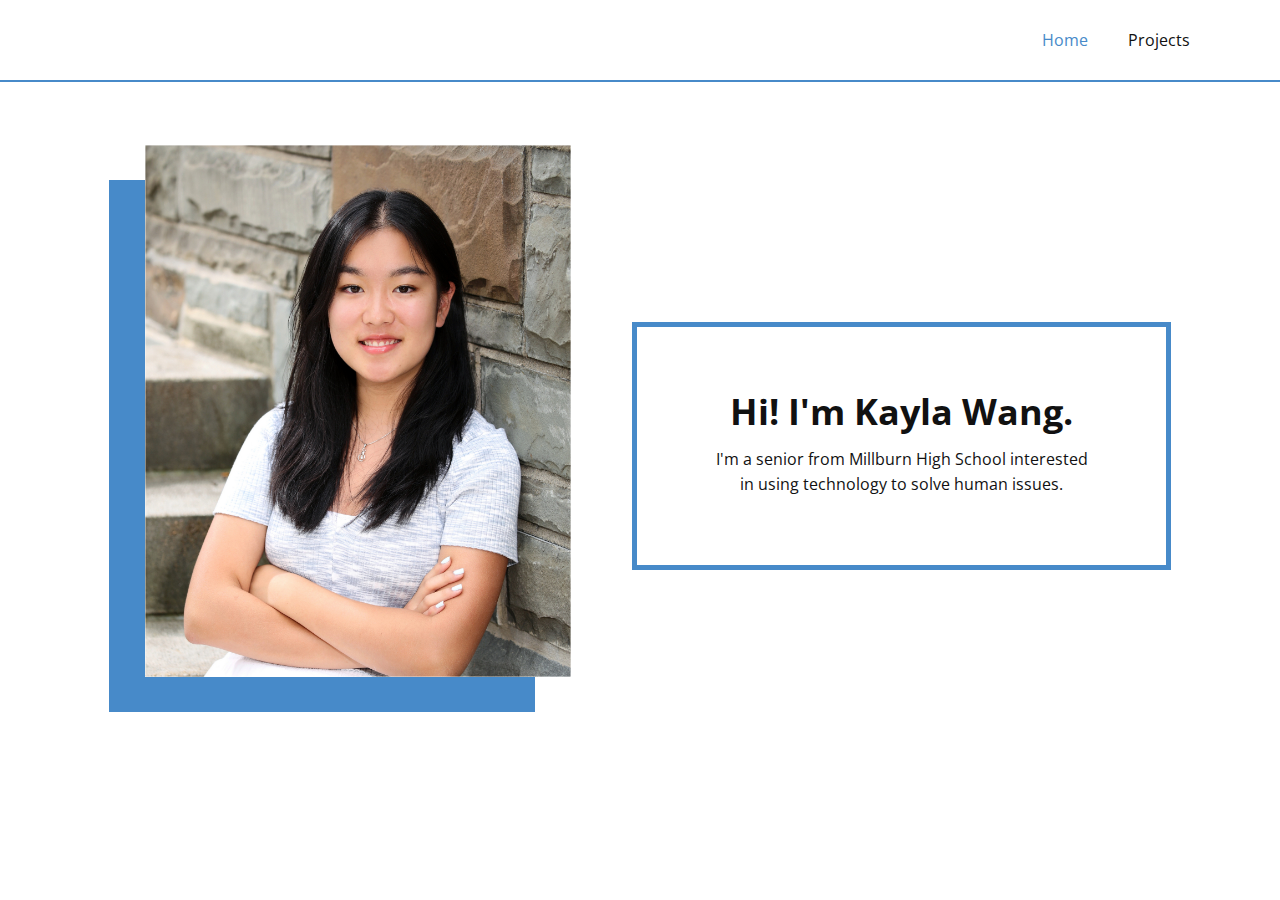
==== Home.html @ d58a0839 "initial commit" ====
<!DOCTYPE html>
<html style="font-size: 16px;" lang="en"><head>
    <meta name="viewport" content="width=device-width, initial-scale=1.0">
    <meta charset="utf-8">
    <meta name="keywords" content="We help and ​solve your business problem">
    <meta name="description" content="">
    <title>Home</title>
    <link rel="stylesheet" href="nicepage.css" media="screen">
<link rel="stylesheet" href="Home.css" media="screen">
    <script class="u-script" type="text/javascript" src="jquery.js" "="" defer=""></script>
    <script class="u-script" type="text/javascript" src="nicepage.js" "="" defer=""></script>
    <meta name="generator" content="Nicepage 4.17.10, nicepage.com">
    <link id="u-theme-google-font" rel="stylesheet" href="https://fonts.googleapis.com/css?family=Roboto:100,100i,300,300i,400,400i,500,500i,700,700i,900,900i|Open+Sans:300,300i,400,400i,500,500i,600,600i,700,700i,800,800i">
    <link id="u-page-google-font" rel="stylesheet" href="https://fonts.googleapis.com/css?family=Open+Sans:300,300i,400,400i,500,500i,600,600i,700,700i,800,800i">
    
    
    <script type="application/ld+json">{
		"@context": "http://schema.org",
		"@type": "Organization",
		"name": ""
}</script>
    <meta name="theme-color" content="#478ac9">
    <meta property="og:title" content="Home">
    <meta property="og:type" content="website">
  </head>
  <body class="u-body u-xl-mode" data-lang="en"><header class="u-border-2 u-border-no-left u-border-no-right u-border-no-top u-border-palette-1-base u-clearfix u-header u-header" id="sec-5cdf"><div class="u-clearfix u-sheet u-sheet-1">
        <nav class="u-menu u-menu-one-level u-offcanvas u-menu-1">
          <div class="menu-collapse" style="font-size: 1rem; letter-spacing: 0px;">
            <a class="u-button-style u-custom-left-right-menu-spacing u-custom-padding-bottom u-custom-top-bottom-menu-spacing u-nav-link u-text-active-palette-1-base u-text-hover-palette-2-base" href="#">
              <svg class="u-svg-link" viewBox="0 0 24 24"><use xmlns:xlink="http://www.w3.org/1999/xlink" xlink:href="#menu-hamburger"></use></svg>
              <svg class="u-svg-content" version="1.1" id="menu-hamburger" viewBox="0 0 16 16" x="0px" y="0px" xmlns:xlink="http://www.w3.org/1999/xlink" xmlns="http://www.w3.org/2000/svg"><g><rect y="1" width="16" height="2"></rect><rect y="7" width="16" height="2"></rect><rect y="13" width="16" height="2"></rect>
</g></svg>
            </a>
          </div>
          <div class="u-custom-menu u-nav-container">
            <ul class="u-nav u-unstyled u-nav-1"><li class="u-nav-item"><a class="u-button-style u-nav-link u-text-active-palette-1-base u-text-hover-palette-2-base" href="Home.html" style="padding: 10px 20px;">Home</a>
</li><li class="u-nav-item"><a class="u-button-style u-nav-link u-text-active-palette-1-base u-text-hover-palette-2-base" href="Projects.html" style="padding: 10px 20px;">Projects</a>
</li></ul>
          </div>
          <div class="u-custom-menu u-nav-container-collapse">
            <div class="u-black u-container-style u-inner-container-layout u-opacity u-opacity-95 u-sidenav">
              <div class="u-inner-container-layout u-sidenav-overflow">
                <div class="u-menu-close"></div>
                <ul class="u-align-center u-nav u-popupmenu-items u-unstyled u-nav-2"><li class="u-nav-item"><a class="u-button-style u-nav-link" href="Home.html">Home</a>
</li><li class="u-nav-item"><a class="u-button-style u-nav-link" href="Projects.html">Projects</a>
</li></ul>
              </div>
            </div>
            <div class="u-black u-menu-overlay u-opacity u-opacity-70"></div>
          </div>
        </nav>
      </div></header>
    <section class="u-clearfix u-section-1" id="sec-a7f8">
      <div class="u-clearfix u-sheet u-valign-middle-sm u-sheet-1">
        <div class="u-border-5 u-border-palette-1-base u-container-style u-group u-group-1">
          <div class="u-container-layout u-container-layout-1">
            <h2 class="u-custom-font u-font-open-sans u-text u-text-default u-text-1">Hi! I'm Kayla Wang.</h2>
            <p class="u-align-center u-text u-text-2">I'm a senior from Millburn High School interested in using technology to solve human issues.</p>
          </div>
        </div>
        <div class="u-align-left u-left-0 u-palette-1-base u-shape u-shape-1"></div>
        <img class="u-align-left u-image u-image-1" data-image-width="1536" data-image-height="1920" src="images/1365-YB_0054514_13256_0701-MPSI-LBOX-HITRAD-WOP.jpg">
      </div>
    </section>

  
</body></html>
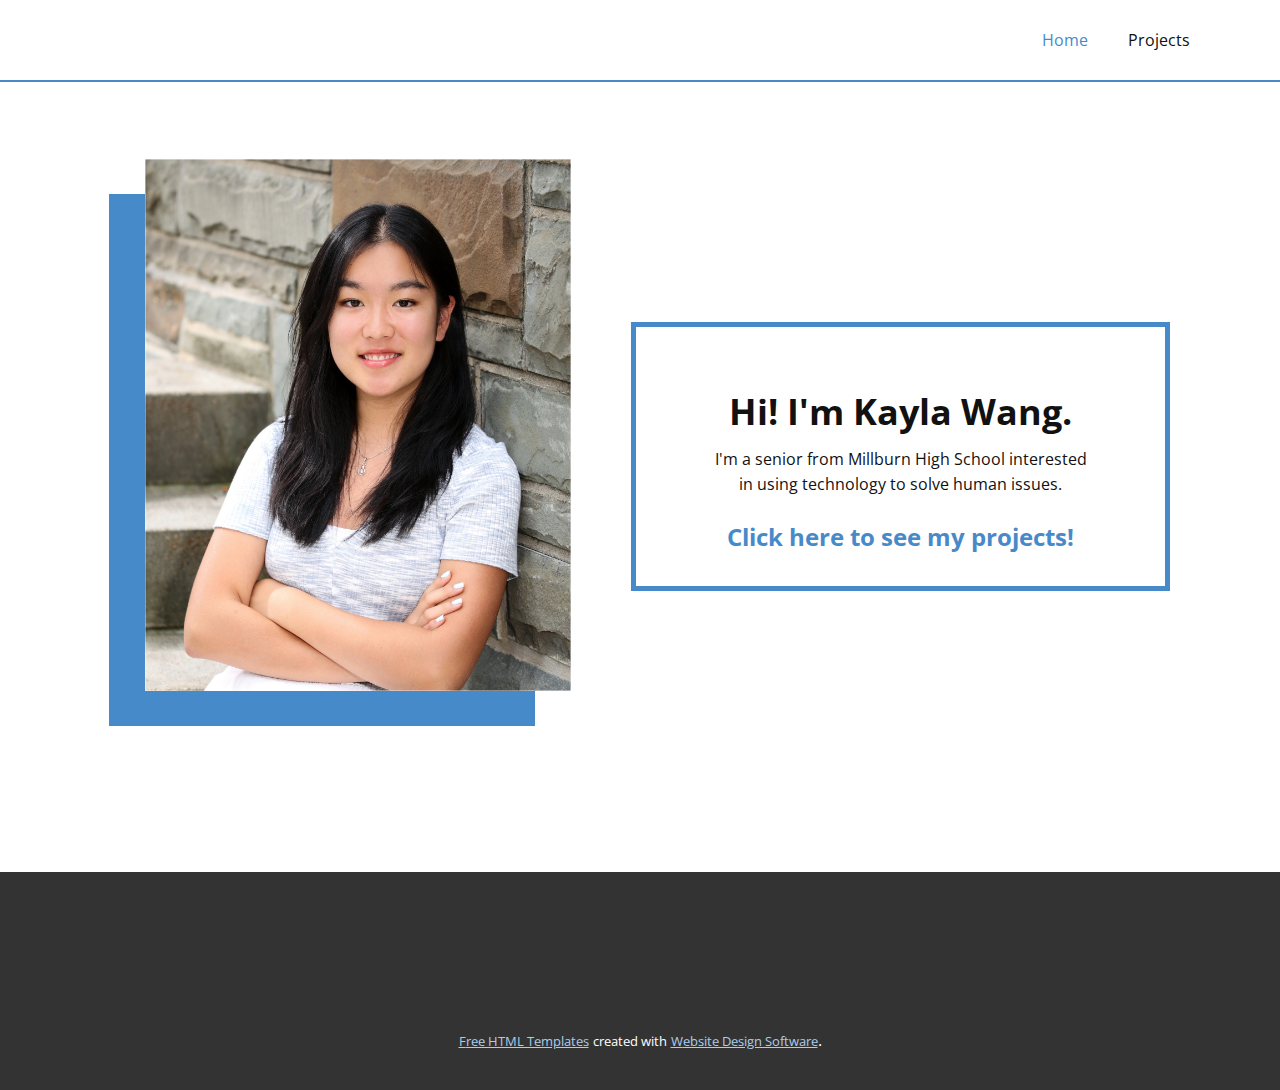
==== commit 70d2a879: "updated homepage" ====
--- a/Home.html
+++ b/Home.html
@@ -7,9 +7,9 @@
     <title>Home</title>
     <link rel="stylesheet" href="nicepage.css" media="screen">
 <link rel="stylesheet" href="Home.css" media="screen">
-    <script class="u-script" type="text/javascript" src="jquery.js" "="" defer=""></script>
-    <script class="u-script" type="text/javascript" src="nicepage.js" "="" defer=""></script>
-    <meta name="generator" content="Nicepage 4.17.10, nicepage.com">
+    <script class="u-script" type="text/javascript" src="jquery.js" defer=""></script>
+    <script class="u-script" type="text/javascript" src="nicepage.js" defer=""></script>
+    <meta name="generator" content="Nicepage 5.0.7, nicepage.com">
     <link id="u-theme-google-font" rel="stylesheet" href="https://fonts.googleapis.com/css?family=Roboto:100,100i,300,300i,400,400i,500,500i,700,700i,900,900i|Open+Sans:300,300i,400,400i,500,500i,600,600i,700,700i,800,800i">
     <link id="u-page-google-font" rel="stylesheet" href="https://fonts.googleapis.com/css?family=Open+Sans:300,300i,400,400i,500,500i,600,600i,700,700i,800,800i">
     
@@ -55,13 +55,31 @@
         <div class="u-border-5 u-border-palette-1-base u-container-style u-group u-group-1">
           <div class="u-container-layout u-container-layout-1">
             <h2 class="u-custom-font u-font-open-sans u-text u-text-default u-text-1">Hi! I'm Kayla Wang.</h2>
-            <p class="u-align-center u-text u-text-2">I'm a senior from Millburn High School interested in using technology to solve human issues.</p>
+            <p class="u-align-center u-text u-text-2">I'm a senior from Millburn High School interested in using technology to solve human issues.<br>
+            </p>
+            <p class="u-align-center u-text u-text-3">
+              <a class="u-active-none u-border-none u-btn u-button-link u-button-style u-hover-feature u-hover-none u-none u-text-palette-1-base u-btn-1" href="Projects.html" data-animation-name="pulse" data-animation-duration="1000" data-animation-direction="">Click here to see my projects!</a>
+            </p>
           </div>
         </div>
         <div class="u-align-left u-left-0 u-palette-1-base u-shape u-shape-1"></div>
         <img class="u-align-left u-image u-image-1" data-image-width="1536" data-image-height="1920" src="images/1365-YB_0054514_13256_0701-MPSI-LBOX-HITRAD-WOP.jpg">
       </div>
+      
     </section>
-
+    
+    
+    <footer class="u-align-center u-clearfix u-footer u-grey-80 u-footer" id="sec-69a9"><div class="u-align-left u-clearfix u-sheet u-sheet-1"></div></footer>
+    <section class="u-backlink u-clearfix u-grey-80">
+      <a class="u-link" href="https://nicepage.com/html-templates" target="_blank">
+        <span>Free HTML Templates</span>
+      </a>
+      <p class="u-text">
+        <span>created with</span>
+      </p>
+      <a class="u-link" href="" target="_blank">
+        <span>Website Design Software</span>
+      </a>. 
+    </section>
   
 </body></html>--- a/nicepage.css
+++ b/nicepage.css
@@ -1224,6 +1224,9 @@
   margin-bottom: 50px;
   padding-left: 50px;
 }
+.u-form-vertical.u-form-spacing-50 .u-form-group.u-form-line {
+  margin-left: 50px;
+}
 .u-form-vertical.u-form-spacing-49 {
   margin-left: -49px;
   width: calc(100% +  49px);
@@ -1232,6 +1235,9 @@
   margin-bottom: 49px;
   padding-left: 49px;
 }
+.u-form-vertical.u-form-spacing-49 .u-form-group.u-form-line {
+  margin-left: 49px;
+}
 .u-form-vertical.u-form-spacing-48 {
   margin-left: -48px;
   width: calc(100% +  48px);
@@ -1240,6 +1246,9 @@
   margin-bottom: 48px;
   padding-left: 48px;
 }
+.u-form-vertical.u-form-spacing-48 .u-form-group.u-form-line {
+  margin-left: 48px;
+}
 .u-form-vertical.u-form-spacing-47 {
   margin-left: -47px;
   width: calc(100% +  47px);
@@ -1248,6 +1257,9 @@
   margin-bottom: 47px;
   padding-left: 47px;
 }
+.u-form-vertical.u-form-spacing-47 .u-form-group.u-form-line {
+  margin-left: 47px;
+}
 .u-form-vertical.u-form-spacing-46 {
   margin-left: -46px;
   width: calc(100% +  46px);
@@ -1256,6 +1268,9 @@
   margin-bottom: 46px;
   padding-left: 46px;
 }
+.u-form-vertical.u-form-spacing-46 .u-form-group.u-form-line {
+  margin-left: 46px;
+}
 .u-form-vertical.u-form-spacing-45 {
   margin-left: -45px;
   width: calc(100% +  45px);
@@ -1264,6 +1279,9 @@
   margin-bottom: 45px;
   padding-left: 45px;
 }
+.u-form-vertical.u-form-spacing-45 .u-form-group.u-form-line {
+  margin-left: 45px;
+}
 .u-form-vertical.u-form-spacing-44 {
   margin-left: -44px;
   width: calc(100% +  44px);
@@ -1272,6 +1290,9 @@
   margin-bottom: 44px;
   padding-left: 44px;
 }
+.u-form-vertical.u-form-spacing-44 .u-form-group.u-form-line {
+  margin-left: 44px;
+}
 .u-form-vertical.u-form-spacing-43 {
   margin-left: -43px;
   width: calc(100% +  43px);
@@ -1280,6 +1301,9 @@
   margin-bottom: 43px;
   padding-left: 43px;
 }
+.u-form-vertical.u-form-spacing-43 .u-form-group.u-form-line {
+  margin-left: 43px;
+}
 .u-form-vertical.u-form-spacing-42 {
   margin-left: -42px;
   width: calc(100% +  42px);
@@ -1288,6 +1312,9 @@
   margin-bottom: 42px;
   padding-left: 42px;
 }
+.u-form-vertical.u-form-spacing-42 .u-form-group.u-form-line {
+  margin-left: 42px;
+}
 .u-form-vertical.u-form-spacing-41 {
   margin-left: -41px;
   width: calc(100% +  41px);
@@ -1296,6 +1323,9 @@
   margin-bottom: 41px;
   padding-left: 41px;
 }
+.u-form-vertical.u-form-spacing-41 .u-form-group.u-form-line {
+  margin-left: 41px;
+}
 .u-form-vertical.u-form-spacing-40 {
   margin-left: -40px;
   width: calc(100% +  40px);
@@ -1304,6 +1334,9 @@
   margin-bottom: 40px;
   padding-left: 40px;
 }
+.u-form-vertical.u-form-spacing-40 .u-form-group.u-form-line {
+  margin-left: 40px;
+}
 .u-form-vertical.u-form-spacing-39 {
   margin-left: -39px;
   width: calc(100% +  39px);
@@ -1312,6 +1345,9 @@
   margin-bottom: 39px;
   padding-left: 39px;
 }
+.u-form-vertical.u-form-spacing-39 .u-form-group.u-form-line {
+  margin-left: 39px;
+}
 .u-form-vertical.u-form-spacing-38 {
   margin-left: -38px;
   width: calc(100% +  38px);
@@ -1320,6 +1356,9 @@
   margin-bottom: 38px;
   padding-left: 38px;
 }
+.u-form-vertical.u-form-spacing-38 .u-form-group.u-form-line {
+  margin-left: 38px;
+}
 .u-form-vertical.u-form-spacing-37 {
   margin-left: -37px;
   width: calc(100% +  37px);
@@ -1328,6 +1367,9 @@
   margin-bottom: 37px;
   padding-left: 37px;
 }
+.u-form-vertical.u-form-spacing-37 .u-form-group.u-form-line {
+  margin-left: 37px;
+}
 .u-form-vertical.u-form-spacing-36 {
   margin-left: -36px;
   width: calc(100% +  36px);
@@ -1336,6 +1378,9 @@
   margin-bottom: 36px;
   padding-left: 36px;
 }
+.u-form-vertical.u-form-spacing-36 .u-form-group.u-form-line {
+  margin-left: 36px;
+}
 .u-form-vertical.u-form-spacing-35 {
   margin-left: -35px;
   width: calc(100% +  35px);
@@ -1344,6 +1389,9 @@
   margin-bottom: 35px;
   padding-left: 35px;
 }
+.u-form-vertical.u-form-spacing-35 .u-form-group.u-form-line {
+  margin-left: 35px;
+}
 .u-form-vertical.u-form-spacing-34 {
   margin-left: -34px;
   width: calc(100% +  34px);
@@ -1352,6 +1400,9 @@
   margin-bottom: 34px;
   padding-left: 34px;
 }
+.u-form-vertical.u-form-spacing-34 .u-form-group.u-form-line {
+  margin-left: 34px;
+}
 .u-form-vertical.u-form-spacing-33 {
   margin-left: -33px;
   width: calc(100% +  33px);
@@ -1360,6 +1411,9 @@
   margin-bottom: 33px;
   padding-left: 33px;
 }
+.u-form-vertical.u-form-spacing-33 .u-form-group.u-form-line {
+  margin-left: 33px;
+}
 .u-form-vertical.u-form-spacing-32 {
   margin-left: -32px;
   width: calc(100% +  32px);
@@ -1368,6 +1422,9 @@
   margin-bottom: 32px;
   padding-left: 32px;
 }
+.u-form-vertical.u-form-spacing-32 .u-form-group.u-form-line {
+  margin-left: 32px;
+}
 .u-form-vertical.u-form-spacing-31 {
   margin-left: -31px;
   width: calc(100% +  31px);
@@ -1376,6 +1433,9 @@
   margin-bottom: 31px;
   padding-left: 31px;
 }
+.u-form-vertical.u-form-spacing-31 .u-form-group.u-form-line {
+  margin-left: 31px;
+}
 .u-form-vertical.u-form-spacing-30 {
   margin-left: -30px;
   width: calc(100% +  30px);
@@ -1384,6 +1444,9 @@
   margin-bottom: 30px;
   padding-left: 30px;
 }
+.u-form-vertical.u-form-spacing-30 .u-form-group.u-form-line {
+  margin-left: 30px;
+}
 .u-form-vertical.u-form-spacing-29 {
   margin-left: -29px;
   width: calc(100% +  29px);
@@ -1392,6 +1455,9 @@
   margin-bottom: 29px;
   padding-left: 29px;
 }
+.u-form-vertical.u-form-spacing-29 .u-form-group.u-form-line {
+  margin-left: 29px;
+}
 .u-form-vertical.u-form-spacing-28 {
   margin-left: -28px;
   width: calc(100% +  28px);
@@ -1400,6 +1466,9 @@
   margin-bottom: 28px;
   padding-left: 28px;
 }
+.u-form-vertical.u-form-spacing-28 .u-form-group.u-form-line {
+  margin-left: 28px;
+}
 .u-form-vertical.u-form-spacing-27 {
   margin-left: -27px;
   width: calc(100% +  27px);
@@ -1408,6 +1477,9 @@
   margin-bottom: 27px;
   padding-left: 27px;
 }
+.u-form-vertical.u-form-spacing-27 .u-form-group.u-form-line {
+  margin-left: 27px;
+}
 .u-form-vertical.u-form-spacing-26 {
   margin-left: -26px;
   width: calc(100% +  26px);
@@ -1416,6 +1488,9 @@
   margin-bottom: 26px;
   padding-left: 26px;
 }
+.u-form-vertical.u-form-spacing-26 .u-form-group.u-form-line {
+  margin-left: 26px;
+}
 .u-form-vertical.u-form-spacing-25 {
   margin-left: -25px;
   width: calc(100% +  25px);
@@ -1424,6 +1499,9 @@
   margin-bottom: 25px;
   padding-left: 25px;
 }
+.u-form-vertical.u-form-spacing-25 .u-form-group.u-form-line {
+  margin-left: 25px;
+}
 .u-form-vertical.u-form-spacing-24 {
   margin-left: -24px;
   width: calc(100% +  24px);
@@ -1432,6 +1510,9 @@
   margin-bottom: 24px;
   padding-left: 24px;
 }
+.u-form-vertical.u-form-spacing-24 .u-form-group.u-form-line {
+  margin-left: 24px;
+}
 .u-form-vertical.u-form-spacing-23 {
   margin-left: -23px;
   width: calc(100% +  23px);
@@ -1440,6 +1521,9 @@
   margin-bottom: 23px;
   padding-left: 23px;
 }
+.u-form-vertical.u-form-spacing-23 .u-form-group.u-form-line {
+  margin-left: 23px;
+}
 .u-form-vertical.u-form-spacing-22 {
   margin-left: -22px;
   width: calc(100% +  22px);
@@ -1448,6 +1532,9 @@
   margin-bottom: 22px;
   padding-left: 22px;
 }
+.u-form-vertical.u-form-spacing-22 .u-form-group.u-form-line {
+  margin-left: 22px;
+}
 .u-form-vertical.u-form-spacing-21 {
   margin-left: -21px;
   width: calc(100% +  21px);
@@ -1456,6 +1543,9 @@
   margin-bottom: 21px;
   padding-left: 21px;
 }
+.u-form-vertical.u-form-spacing-21 .u-form-group.u-form-line {
+  margin-left: 21px;
+}
 .u-form-vertical.u-form-spacing-20 {
   margin-left: -20px;
   width: calc(100% +  20px);
@@ -1464,6 +1554,9 @@
   margin-bottom: 20px;
   padding-left: 20px;
 }
+.u-form-vertical.u-form-spacing-20 .u-form-group.u-form-line {
+  margin-left: 20px;
+}
 .u-form-vertical.u-form-spacing-19 {
   margin-left: -19px;
   width: calc(100% +  19px);
@@ -1472,6 +1565,9 @@
   margin-bottom: 19px;
   padding-left: 19px;
 }
+.u-form-vertical.u-form-spacing-19 .u-form-group.u-form-line {
+  margin-left: 19px;
+}
 .u-form-vertical.u-form-spacing-18 {
   margin-left: -18px;
   width: calc(100% +  18px);
@@ -1480,6 +1576,9 @@
   margin-bottom: 18px;
   padding-left: 18px;
 }
+.u-form-vertical.u-form-spacing-18 .u-form-group.u-form-line {
+  margin-left: 18px;
+}
 .u-form-vertical.u-form-spacing-17 {
   margin-left: -17px;
   width: calc(100% +  17px);
@@ -1488,6 +1587,9 @@
   margin-bottom: 17px;
   padding-left: 17px;
 }
+.u-form-vertical.u-form-spacing-17 .u-form-group.u-form-line {
+  margin-left: 17px;
+}
 .u-form-vertical.u-form-spacing-16 {
   margin-left: -16px;
   width: calc(100% +  16px);
@@ -1496,6 +1598,9 @@
   margin-bottom: 16px;
   padding-left: 16px;
 }
+.u-form-vertical.u-form-spacing-16 .u-form-group.u-form-line {
+  margin-left: 16px;
+}
 .u-form-vertical.u-form-spacing-15 {
   margin-left: -15px;
   width: calc(100% +  15px);
@@ -1504,6 +1609,9 @@
   margin-bottom: 15px;
   padding-left: 15px;
 }
+.u-form-vertical.u-form-spacing-15 .u-form-group.u-form-line {
+  margin-left: 15px;
+}
 .u-form-vertical.u-form-spacing-14 {
   margin-left: -14px;
   width: calc(100% +  14px);
@@ -1512,6 +1620,9 @@
   margin-bottom: 14px;
   padding-left: 14px;
 }
+.u-form-vertical.u-form-spacing-14 .u-form-group.u-form-line {
+  margin-left: 14px;
+}
 .u-form-vertical.u-form-spacing-13 {
   margin-left: -13px;
   width: calc(100% +  13px);
@@ -1520,6 +1631,9 @@
   margin-bottom: 13px;
   padding-left: 13px;
 }
+.u-form-vertical.u-form-spacing-13 .u-form-group.u-form-line {
+  margin-left: 13px;
+}
 .u-form-vertical.u-form-spacing-12 {
   margin-left: -12px;
   width: calc(100% +  12px);
@@ -1528,6 +1642,9 @@
   margin-bottom: 12px;
   padding-left: 12px;
 }
+.u-form-vertical.u-form-spacing-12 .u-form-group.u-form-line {
+  margin-left: 12px;
+}
 .u-form-vertical.u-form-spacing-11 {
   margin-left: -11px;
   width: calc(100% +  11px);
@@ -1536,6 +1653,9 @@
   margin-bottom: 11px;
   padding-left: 11px;
 }
+.u-form-vertical.u-form-spacing-11 .u-form-group.u-form-line {
+  margin-left: 11px;
+}
 .u-form-vertical.u-form-spacing-10 {
   margin-left: -10px;
   width: calc(100% +  10px);
@@ -1544,6 +1664,9 @@
   margin-bottom: 10px;
   padding-left: 10px;
 }
+.u-form-vertical.u-form-spacing-10 .u-form-group.u-form-line {
+  margin-left: 10px;
+}
 .u-form-vertical.u-form-spacing-9 {
   margin-left: -9px;
   width: calc(100% +  9px);
@@ -1552,6 +1675,9 @@
   margin-bottom: 9px;
   padding-left: 9px;
 }
+.u-form-vertical.u-form-spacing-9 .u-form-group.u-form-line {
+  margin-left: 9px;
+}
 .u-form-vertical.u-form-spacing-8 {
   margin-left: -8px;
   width: calc(100% +  8px);
@@ -1560,6 +1686,9 @@
   margin-bottom: 8px;
   padding-left: 8px;
 }
+.u-form-vertical.u-form-spacing-8 .u-form-group.u-form-line {
+  margin-left: 8px;
+}
 .u-form-vertical.u-form-spacing-7 {
   margin-left: -7px;
   width: calc(100% +  7px);
@@ -1568,6 +1697,9 @@
   margin-bottom: 7px;
   padding-left: 7px;
 }
+.u-form-vertical.u-form-spacing-7 .u-form-group.u-form-line {
+  margin-left: 7px;
+}
 .u-form-vertical.u-form-spacing-6 {
   margin-left: -6px;
   width: calc(100% +  6px);
@@ -1576,6 +1708,9 @@
   margin-bottom: 6px;
   padding-left: 6px;
 }
+.u-form-vertical.u-form-spacing-6 .u-form-group.u-form-line {
+  margin-left: 6px;
+}
 .u-form-vertical.u-form-spacing-5 {
   margin-left: -5px;
   width: calc(100% +  5px);
@@ -1584,6 +1719,9 @@
   margin-bottom: 5px;
   padding-left: 5px;
 }
+.u-form-vertical.u-form-spacing-5 .u-form-group.u-form-line {
+  margin-left: 5px;
+}
 .u-form-vertical.u-form-spacing-4 {
   margin-left: -4px;
   width: calc(100% +  4px);
@@ -1592,6 +1730,9 @@
   margin-bottom: 4px;
   padding-left: 4px;
 }
+.u-form-vertical.u-form-spacing-4 .u-form-group.u-form-line {
+  margin-left: 4px;
+}
 .u-form-vertical.u-form-spacing-3 {
   margin-left: -3px;
   width: calc(100% +  3px);
@@ -1600,6 +1741,9 @@
   margin-bottom: 3px;
   padding-left: 3px;
 }
+.u-form-vertical.u-form-spacing-3 .u-form-group.u-form-line {
+  margin-left: 3px;
+}
 .u-form-vertical.u-form-spacing-2 {
   margin-left: -2px;
   width: calc(100% +  2px);
@@ -1608,6 +1752,9 @@
   margin-bottom: 2px;
   padding-left: 2px;
 }
+.u-form-vertical.u-form-spacing-2 .u-form-group.u-form-line {
+  margin-left: 2px;
+}
 .u-form-vertical.u-form-spacing-1 {
   margin-left: -1px;
   width: calc(100% +  1px);
@@ -1616,6 +1763,9 @@
   margin-bottom: 1px;
   padding-left: 1px;
 }
+.u-form-vertical.u-form-spacing-1 .u-form-group.u-form-line {
+  margin-left: 1px;
+}
 .u-form-vertical.u-form-spacing-0 {
   margin-left: 0px;
   width: calc(100% +  0px);
@@ -1624,6 +1774,9 @@
   margin-bottom: 0px;
   padding-left: 0px;
 }
+.u-form-vertical.u-form-spacing-0 .u-form-group.u-form-line {
+  margin-left: 0px;
+}
 .u-form-vertical .u-form-group {
   width: 100%;
 }
@@ -1662,6 +1815,11 @@
     width: 100%;
   }
 }
+@media (max-width: 575px) {
+  .u-form-vertical .u-form-group.u-label-left {
+    display: block;
+  }
+}
 .u-label-left {
   display: flex;
 }
@@ -1672,6 +1830,9 @@
 .u-label-left label + input,
 .u-label-left label + textarea {
   flex-grow: 1;
+}
+.u-label-left .u-agree-label {
+  width: auto;
 }
 .u-form-submit.u-label-left label {
   pointer-events: none;
@@ -1687,9 +1848,21 @@
   margin-bottom: 0;
   flex-grow: 1;
 }
+.u-form-horizontal .u-form-group.u-label-top:not(.u-form-submit) {
+  width: 100%;
+}
+.u-form-horizontal .u-form-group.u-form-image {
+  display: none;
+}
+.u-form-horizontal .u-form-group.u-form-line {
+  display: none;
+}
 .u-form-horizontal .u-form-submit {
   display: flex;
   flex-grow: 0 !important;
+}
+.u-form-horizontal .u-form-submit label {
+  display: none !important;
 }
 .u-form-horizontal .u-form-group.u-label-top.u-form-submit {
   align-self: flex-end;
@@ -1707,7 +1880,7 @@
   flex-shrink: 1;
   min-width: 0px;
 }
-.u-label-none:not(.u-form-agree) label {
+.u-label-none:not(.u-form-agree):not(.u-form-checkbox) > label {
   display: none !important;
 }
 .u-form-horizontal .input-group {
@@ -2055,6 +2228,67 @@
   margin-top: 0.5em;
   margin-bottom: 0;
 }
+.u-form-text.u-text {
+  margin-top: 0;
+  margin-bottom: 0;
+}
+.u-input-row {
+  display: flex;
+  align-items: center;
+}
+.u-input-row input {
+  margin: 0;
+  flex-shrink: 0;
+}
+.u-input-row .u-label {
+  display: inline-block;
+  margin-left: 5px;
+  margin-bottom: 0;
+}
+.u-form-input-layout-horizontal .u-form-radio-button-wrapper,
+.u-form-input-layout-horizontal .u-form-checkbox-group-wrapper {
+  display: flex;
+  align-items: center;
+  flex-wrap: wrap;
+}
+.u-form-input-layout-horizontal .u-form-radio-button-wrapper .u-input-row,
+.u-form-input-layout-horizontal .u-form-checkbox-group-wrapper .u-input-row {
+  margin-right: 1em;
+}
+.u-form-rating .u-input-hidden {
+  height: 100%;
+  width: 0 !important;
+  opacity: 0;
+  flex-grow: 0;
+  float: right;
+  display: block;
+  border: none;
+  pointer-events: none;
+  margin-left: -12%;
+}
+.u-form-rating .u-rating-icons {
+  display: flex;
+}
+.u-form-rating .u-rating-icons .u-form-rating-item {
+  display: inline;
+  line-height: 0;
+  cursor: pointer;
+}
+.u-form-horizontal .u-form-rating.u-form-group {
+  display: none;
+}
+.u-form-gallery.u-layout-grid .u-back-slide {
+  height: auto;
+}
+.u-form-gallery.u-layout-grid .u-over-slide {
+  display: flex;
+  position: relative;
+  height: auto;
+}
+.u-form-gallery.u-layout-grid input {
+  margin: 0;
+  vertical-align: middle;
+}
 *,
 *:before,
 *:after {
@@ -2122,7 +2356,8 @@
 .u-text.u-indent-100 ol {
   padding-left: 120px;
 }
-.u-form-vertical .u-label-left .u-spacing-100.u-label {
+.u-form-vertical .u-label-left .u-spacing-100.u-label,
+.u-rating-icons.u-spacing-100 > .u-form-rating-item {
   margin-right: 100px;
 }
 .u-spacing-100.u-countdown-counter > div + div,
@@ -2154,7 +2389,8 @@
 .u-text.u-indent-99 ol {
   padding-left: 119px;
 }
-.u-form-vertical .u-label-left .u-spacing-99.u-label {
+.u-form-vertical .u-label-left .u-spacing-99.u-label,
+.u-rating-icons.u-spacing-99 > .u-form-rating-item {
   margin-right: 99px;
 }
 .u-spacing-99.u-countdown-counter > div + div,
@@ -2186,7 +2422,8 @@
 .u-text.u-indent-98 ol {
   padding-left: 118px;
 }
-.u-form-vertical .u-label-left .u-spacing-98.u-label {
+.u-form-vertical .u-label-left .u-spacing-98.u-label,
+.u-rating-icons.u-spacing-98 > .u-form-rating-item {
   margin-right: 98px;
 }
 .u-spacing-98.u-countdown-counter > div + div,
@@ -2218,7 +2455,8 @@
 .u-text.u-indent-97 ol {
   padding-left: 117px;
 }
-.u-form-vertical .u-label-left .u-spacing-97.u-label {
+.u-form-vertical .u-label-left .u-spacing-97.u-label,
+.u-rating-icons.u-spacing-97 > .u-form-rating-item {
   margin-right: 97px;
 }
 .u-spacing-97.u-countdown-counter > div + div,
@@ -2250,7 +2488,8 @@
 .u-text.u-indent-96 ol {
   padding-left: 116px;
 }
-.u-form-vertical .u-label-left .u-spacing-96.u-label {
+.u-form-vertical .u-label-left .u-spacing-96.u-label,
+.u-rating-icons.u-spacing-96 > .u-form-rating-item {
   margin-right: 96px;
 }
 .u-spacing-96.u-countdown-counter > div + div,
@@ -2282,7 +2521,8 @@
 .u-text.u-indent-95 ol {
   padding-left: 115px;
 }
-.u-form-vertical .u-label-left .u-spacing-95.u-label {
+.u-form-vertical .u-label-left .u-spacing-95.u-label,
+.u-rating-icons.u-spacing-95 > .u-form-rating-item {
   margin-right: 95px;
 }
 .u-spacing-95.u-countdown-counter > div + div,
@@ -2314,7 +2554,8 @@
 .u-text.u-indent-94 ol {
   padding-left: 114px;
 }
-.u-form-vertical .u-label-left .u-spacing-94.u-label {
+.u-form-vertical .u-label-left .u-spacing-94.u-label,
+.u-rating-icons.u-spacing-94 > .u-form-rating-item {
   margin-right: 94px;
 }
 .u-spacing-94.u-countdown-counter > div + div,
@@ -2346,7 +2587,8 @@
 .u-text.u-indent-93 ol {
   padding-left: 113px;
 }
-.u-form-vertical .u-label-left .u-spacing-93.u-label {
+.u-form-vertical .u-label-left .u-spacing-93.u-label,
+.u-rating-icons.u-spacing-93 > .u-form-rating-item {
   margin-right: 93px;
 }
 .u-spacing-93.u-countdown-counter > div + div,
@@ -2378,7 +2620,8 @@
 .u-text.u-indent-92 ol {
   padding-left: 112px;
 }
-.u-form-vertical .u-label-left .u-spacing-92.u-label {
+.u-form-vertical .u-label-left .u-spacing-92.u-label,
+.u-rating-icons.u-spacing-92 > .u-form-rating-item {
   margin-right: 92px;
 }
 .u-spacing-92.u-countdown-counter > div + div,
@@ -2410,7 +2653,8 @@
 .u-text.u-indent-91 ol {
   padding-left: 111px;
 }
-.u-form-vertical .u-label-left .u-spacing-91.u-label {
+.u-form-vertical .u-label-left .u-spacing-91.u-label,
+.u-rating-icons.u-spacing-91 > .u-form-rating-item {
   margin-right: 91px;
 }
 .u-spacing-91.u-countdown-counter > div + div,
@@ -2442,7 +2686,8 @@
 .u-text.u-indent-90 ol {
   padding-left: 110px;
 }
-.u-form-vertical .u-label-left .u-spacing-90.u-label {
+.u-form-vertical .u-label-left .u-spacing-90.u-label,
+.u-rating-icons.u-spacing-90 > .u-form-rating-item {
   margin-right: 90px;
 }
 .u-spacing-90.u-countdown-counter > div + div,
@@ -2474,7 +2719,8 @@
 .u-text.u-indent-89 ol {
   padding-left: 109px;
 }
-.u-form-vertical .u-label-left .u-spacing-89.u-label {
+.u-form-vertical .u-label-left .u-spacing-89.u-label,
+.u-rating-icons.u-spacing-89 > .u-form-rating-item {
   margin-right: 89px;
 }
 .u-spacing-89.u-countdown-counter > div + div,
@@ -2506,7 +2752,8 @@
 .u-text.u-indent-88 ol {
   padding-left: 108px;
 }
-.u-form-vertical .u-label-left .u-spacing-88.u-label {
+.u-form-vertical .u-label-left .u-spacing-88.u-label,
+.u-rating-icons.u-spacing-88 > .u-form-rating-item {
   margin-right: 88px;
 }
 .u-spacing-88.u-countdown-counter > div + div,
@@ -2538,7 +2785,8 @@
 .u-text.u-indent-87 ol {
   padding-left: 107px;
 }
-.u-form-vertical .u-label-left .u-spacing-87.u-label {
+.u-form-vertical .u-label-left .u-spacing-87.u-label,
+.u-rating-icons.u-spacing-87 > .u-form-rating-item {
   margin-right: 87px;
 }
 .u-spacing-87.u-countdown-counter > div + div,
@@ -2570,7 +2818,8 @@
 .u-text.u-indent-86 ol {
   padding-left: 106px;
 }
-.u-form-vertical .u-label-left .u-spacing-86.u-label {
+.u-form-vertical .u-label-left .u-spacing-86.u-label,
+.u-rating-icons.u-spacing-86 > .u-form-rating-item {
   margin-right: 86px;
 }
 .u-spacing-86.u-countdown-counter > div + div,
@@ -2602,7 +2851,8 @@
 .u-text.u-indent-85 ol {
   padding-left: 105px;
 }
-.u-form-vertical .u-label-left .u-spacing-85.u-label {
+.u-form-vertical .u-label-left .u-spacing-85.u-label,
+.u-rating-icons.u-spacing-85 > .u-form-rating-item {
   margin-right: 85px;
 }
 .u-spacing-85.u-countdown-counter > div + div,
@@ -2634,7 +2884,8 @@
 .u-text.u-indent-84 ol {
   padding-left: 104px;
 }
-.u-form-vertical .u-label-left .u-spacing-84.u-label {
+.u-form-vertical .u-label-left .u-spacing-84.u-label,
+.u-rating-icons.u-spacing-84 > .u-form-rating-item {
   margin-right: 84px;
 }
 .u-spacing-84.u-countdown-counter > div + div,
@@ -2666,7 +2917,8 @@
 .u-text.u-indent-83 ol {
   padding-left: 103px;
 }
-.u-form-vertical .u-label-left .u-spacing-83.u-label {
+.u-form-vertical .u-label-left .u-spacing-83.u-label,
+.u-rating-icons.u-spacing-83 > .u-form-rating-item {
   margin-right: 83px;
 }
 .u-spacing-83.u-countdown-counter > div + div,
@@ -2698,7 +2950,8 @@
 .u-text.u-indent-82 ol {
   padding-left: 102px;
 }
-.u-form-vertical .u-label-left .u-spacing-82.u-label {
+.u-form-vertical .u-label-left .u-spacing-82.u-label,
+.u-rating-icons.u-spacing-82 > .u-form-rating-item {
   margin-right: 82px;
 }
 .u-spacing-82.u-countdown-counter > div + div,
@@ -2730,7 +2983,8 @@
 .u-text.u-indent-81 ol {
   padding-left: 101px;
 }
-.u-form-vertical .u-label-left .u-spacing-81.u-label {
+.u-form-vertical .u-label-left .u-spacing-81.u-label,
+.u-rating-icons.u-spacing-81 > .u-form-rating-item {
   margin-right: 81px;
 }
 .u-spacing-81.u-countdown-counter > div + div,
@@ -2762,7 +3016,8 @@
 .u-text.u-indent-80 ol {
   padding-left: 100px;
 }
-.u-form-vertical .u-label-left .u-spacing-80.u-label {
+.u-form-vertical .u-label-left .u-spacing-80.u-label,
+.u-rating-icons.u-spacing-80 > .u-form-rating-item {
   margin-right: 80px;
 }
 .u-spacing-80.u-countdown-counter > div + div,
@@ -2794,7 +3049,8 @@
 .u-text.u-indent-79 ol {
   padding-left: 99px;
 }
-.u-form-vertical .u-label-left .u-spacing-79.u-label {
+.u-form-vertical .u-label-left .u-spacing-79.u-label,
+.u-rating-icons.u-spacing-79 > .u-form-rating-item {
   margin-right: 79px;
 }
 .u-spacing-79.u-countdown-counter > div + div,
@@ -2826,7 +3082,8 @@
 .u-text.u-indent-78 ol {
   padding-left: 98px;
 }
-.u-form-vertical .u-label-left .u-spacing-78.u-label {
+.u-form-vertical .u-label-left .u-spacing-78.u-label,
+.u-rating-icons.u-spacing-78 > .u-form-rating-item {
   margin-right: 78px;
 }
 .u-spacing-78.u-countdown-counter > div + div,
@@ -2858,7 +3115,8 @@
 .u-text.u-indent-77 ol {
   padding-left: 97px;
 }
-.u-form-vertical .u-label-left .u-spacing-77.u-label {
+.u-form-vertical .u-label-left .u-spacing-77.u-label,
+.u-rating-icons.u-spacing-77 > .u-form-rating-item {
   margin-right: 77px;
 }
 .u-spacing-77.u-countdown-counter > div + div,
@@ -2890,7 +3148,8 @@
 .u-text.u-indent-76 ol {
   padding-left: 96px;
 }
-.u-form-vertical .u-label-left .u-spacing-76.u-label {
+.u-form-vertical .u-label-left .u-spacing-76.u-label,
+.u-rating-icons.u-spacing-76 > .u-form-rating-item {
   margin-right: 76px;
 }
 .u-spacing-76.u-countdown-counter > div + div,
@@ -2922,7 +3181,8 @@
 .u-text.u-indent-75 ol {
   padding-left: 95px;
 }
-.u-form-vertical .u-label-left .u-spacing-75.u-label {
+.u-form-vertical .u-label-left .u-spacing-75.u-label,
+.u-rating-icons.u-spacing-75 > .u-form-rating-item {
   margin-right: 75px;
 }
 .u-spacing-75.u-countdown-counter > div + div,
@@ -2954,7 +3214,8 @@
 .u-text.u-indent-74 ol {
   padding-left: 94px;
 }
-.u-form-vertical .u-label-left .u-spacing-74.u-label {
+.u-form-vertical .u-label-left .u-spacing-74.u-label,
+.u-rating-icons.u-spacing-74 > .u-form-rating-item {
   margin-right: 74px;
 }
 .u-spacing-74.u-countdown-counter > div + div,
@@ -2986,7 +3247,8 @@
 .u-text.u-indent-73 ol {
   padding-left: 93px;
 }
-.u-form-vertical .u-label-left .u-spacing-73.u-label {
+.u-form-vertical .u-label-left .u-spacing-73.u-label,
+.u-rating-icons.u-spacing-73 > .u-form-rating-item {
   margin-right: 73px;
 }
 .u-spacing-73.u-countdown-counter > div + div,
@@ -3018,7 +3280,8 @@
 .u-text.u-indent-72 ol {
   padding-left: 92px;
 }
-.u-form-vertical .u-label-left .u-spacing-72.u-label {
+.u-form-vertical .u-label-left .u-spacing-72.u-label,
+.u-rating-icons.u-spacing-72 > .u-form-rating-item {
   margin-right: 72px;
 }
 .u-spacing-72.u-countdown-counter > div + div,
@@ -3050,7 +3313,8 @@
 .u-text.u-indent-71 ol {
   padding-left: 91px;
 }
-.u-form-vertical .u-label-left .u-spacing-71.u-label {
+.u-form-vertical .u-label-left .u-spacing-71.u-label,
+.u-rating-icons.u-spacing-71 > .u-form-rating-item {
   margin-right: 71px;
 }
 .u-spacing-71.u-countdown-counter > div + div,
@@ -3082,7 +3346,8 @@
 .u-text.u-indent-70 ol {
   padding-left: 90px;
 }
-.u-form-vertical .u-label-left .u-spacing-70.u-label {
+.u-form-vertical .u-label-left .u-spacing-70.u-label,
+.u-rating-icons.u-spacing-70 > .u-form-rating-item {
   margin-right: 70px;
 }
 .u-spacing-70.u-countdown-counter > div + div,
@@ -3114,7 +3379,8 @@
 .u-text.u-indent-69 ol {
   padding-left: 89px;
 }
-.u-form-vertical .u-label-left .u-spacing-69.u-label {
+.u-form-vertical .u-label-left .u-spacing-69.u-label,
+.u-rating-icons.u-spacing-69 > .u-form-rating-item {
   margin-right: 69px;
 }
 .u-spacing-69.u-countdown-counter > div + div,
@@ -3146,7 +3412,8 @@
 .u-text.u-indent-68 ol {
   padding-left: 88px;
 }
-.u-form-vertical .u-label-left .u-spacing-68.u-label {
+.u-form-vertical .u-label-left .u-spacing-68.u-label,
+.u-rating-icons.u-spacing-68 > .u-form-rating-item {
   margin-right: 68px;
 }
 .u-spacing-68.u-countdown-counter > div + div,
@@ -3178,7 +3445,8 @@
 .u-text.u-indent-67 ol {
   padding-left: 87px;
 }
-.u-form-vertical .u-label-left .u-spacing-67.u-label {
+.u-form-vertical .u-label-left .u-spacing-67.u-label,
+.u-rating-icons.u-spacing-67 > .u-form-rating-item {
   margin-right: 67px;
 }
 .u-spacing-67.u-countdown-counter > div + div,
@@ -3210,7 +3478,8 @@
 .u-text.u-indent-66 ol {
   padding-left: 86px;
 }
-.u-form-vertical .u-label-left .u-spacing-66.u-label {
+.u-form-vertical .u-label-left .u-spacing-66.u-label,
+.u-rating-icons.u-spacing-66 > .u-form-rating-item {
   margin-right: 66px;
 }
 .u-spacing-66.u-countdown-counter > div + div,
@@ -3242,7 +3511,8 @@
 .u-text.u-indent-65 ol {
   padding-left: 85px;
 }
-.u-form-vertical .u-label-left .u-spacing-65.u-label {
+.u-form-vertical .u-label-left .u-spacing-65.u-label,
+.u-rating-icons.u-spacing-65 > .u-form-rating-item {
   margin-right: 65px;
 }
 .u-spacing-65.u-countdown-counter > div + div,
@@ -3274,7 +3544,8 @@
 .u-text.u-indent-64 ol {
   padding-left: 84px;
 }
-.u-form-vertical .u-label-left .u-spacing-64.u-label {
+.u-form-vertical .u-label-left .u-spacing-64.u-label,
+.u-rating-icons.u-spacing-64 > .u-form-rating-item {
   margin-right: 64px;
 }
 .u-spacing-64.u-countdown-counter > div + div,
@@ -3306,7 +3577,8 @@
 .u-text.u-indent-63 ol {
   padding-left: 83px;
 }
-.u-form-vertical .u-label-left .u-spacing-63.u-label {
+.u-form-vertical .u-label-left .u-spacing-63.u-label,
+.u-rating-icons.u-spacing-63 > .u-form-rating-item {
   margin-right: 63px;
 }
 .u-spacing-63.u-countdown-counter > div + div,
@@ -3338,7 +3610,8 @@
 .u-text.u-indent-62 ol {
   padding-left: 82px;
 }
-.u-form-vertical .u-label-left .u-spacing-62.u-label {
+.u-form-vertical .u-label-left .u-spacing-62.u-label,
+.u-rating-icons.u-spacing-62 > .u-form-rating-item {
   margin-right: 62px;
 }
 .u-spacing-62.u-countdown-counter > div + div,
@@ -3370,7 +3643,8 @@
 .u-text.u-indent-61 ol {
   padding-left: 81px;
 }
-.u-form-vertical .u-label-left .u-spacing-61.u-label {
+.u-form-vertical .u-label-left .u-spacing-61.u-label,
+.u-rating-icons.u-spacing-61 > .u-form-rating-item {
   margin-right: 61px;
 }
 .u-spacing-61.u-countdown-counter > div + div,
@@ -3402,7 +3676,8 @@
 .u-text.u-indent-60 ol {
   padding-left: 80px;
 }
-.u-form-vertical .u-label-left .u-spacing-60.u-label {
+.u-form-vertical .u-label-left .u-spacing-60.u-label,
+.u-rating-icons.u-spacing-60 > .u-form-rating-item {
   margin-right: 60px;
 }
 .u-spacing-60.u-countdown-counter > div + div,
@@ -3434,7 +3709,8 @@
 .u-text.u-indent-59 ol {
   padding-left: 79px;
 }
-.u-form-vertical .u-label-left .u-spacing-59.u-label {
+.u-form-vertical .u-label-left .u-spacing-59.u-label,
+.u-rating-icons.u-spacing-59 > .u-form-rating-item {
   margin-right: 59px;
 }
 .u-spacing-59.u-countdown-counter > div + div,
@@ -3466,7 +3742,8 @@
 .u-text.u-indent-58 ol {
   padding-left: 78px;
 }
-.u-form-vertical .u-label-left .u-spacing-58.u-label {
+.u-form-vertical .u-label-left .u-spacing-58.u-label,
+.u-rating-icons.u-spacing-58 > .u-form-rating-item {
   margin-right: 58px;
 }
 .u-spacing-58.u-countdown-counter > div + div,
@@ -3498,7 +3775,8 @@
 .u-text.u-indent-57 ol {
   padding-left: 77px;
 }
-.u-form-vertical .u-label-left .u-spacing-57.u-label {
+.u-form-vertical .u-label-left .u-spacing-57.u-label,
+.u-rating-icons.u-spacing-57 > .u-form-rating-item {
   margin-right: 57px;
 }
 .u-spacing-57.u-countdown-counter > div + div,
@@ -3530,7 +3808,8 @@
 .u-text.u-indent-56 ol {
   padding-left: 76px;
 }
-.u-form-vertical .u-label-left .u-spacing-56.u-label {
+.u-form-vertical .u-label-left .u-spacing-56.u-label,
+.u-rating-icons.u-spacing-56 > .u-form-rating-item {
   margin-right: 56px;
 }
 .u-spacing-56.u-countdown-counter > div + div,
@@ -3562,7 +3841,8 @@
 .u-text.u-indent-55 ol {
   padding-left: 75px;
 }
-.u-form-vertical .u-label-left .u-spacing-55.u-label {
+.u-form-vertical .u-label-left .u-spacing-55.u-label,
+.u-rating-icons.u-spacing-55 > .u-form-rating-item {
   margin-right: 55px;
 }
 .u-spacing-55.u-countdown-counter > div + div,
@@ -3594,7 +3874,8 @@
 .u-text.u-indent-54 ol {
   padding-left: 74px;
 }
-.u-form-vertical .u-label-left .u-spacing-54.u-label {
+.u-form-vertical .u-label-left .u-spacing-54.u-label,
+.u-rating-icons.u-spacing-54 > .u-form-rating-item {
   margin-right: 54px;
 }
 .u-spacing-54.u-countdown-counter > div + div,
@@ -3626,7 +3907,8 @@
 .u-text.u-indent-53 ol {
   padding-left: 73px;
 }
-.u-form-vertical .u-label-left .u-spacing-53.u-label {
+.u-form-vertical .u-label-left .u-spacing-53.u-label,
+.u-rating-icons.u-spacing-53 > .u-form-rating-item {
   margin-right: 53px;
 }
 .u-spacing-53.u-countdown-counter > div + div,
@@ -3658,7 +3940,8 @@
 .u-text.u-indent-52 ol {
   padding-left: 72px;
 }
-.u-form-vertical .u-label-left .u-spacing-52.u-label {
+.u-form-vertical .u-label-left .u-spacing-52.u-label,
+.u-rating-icons.u-spacing-52 > .u-form-rating-item {
   margin-right: 52px;
 }
 .u-spacing-52.u-countdown-counter > div + div,
@@ -3690,7 +3973,8 @@
 .u-text.u-indent-51 ol {
   padding-left: 71px;
 }
-.u-form-vertical .u-label-left .u-spacing-51.u-label {
+.u-form-vertical .u-label-left .u-spacing-51.u-label,
+.u-rating-icons.u-spacing-51 > .u-form-rating-item {
   margin-right: 51px;
 }
 .u-spacing-51.u-countdown-counter > div + div,
@@ -3722,7 +4006,8 @@
 .u-text.u-indent-50 ol {
   padding-left: 70px;
 }
-.u-form-vertical .u-label-left .u-spacing-50.u-label {
+.u-form-vertical .u-label-left .u-spacing-50.u-label,
+.u-rating-icons.u-spacing-50 > .u-form-rating-item {
   margin-right: 50px;
 }
 .u-spacing-50.u-countdown-counter > div + div,
@@ -3754,7 +4039,8 @@
 .u-text.u-indent-49 ol {
   padding-left: 69px;
 }
-.u-form-vertical .u-label-left .u-spacing-49.u-label {
+.u-form-vertical .u-label-left .u-spacing-49.u-label,
+.u-rating-icons.u-spacing-49 > .u-form-rating-item {
   margin-right: 49px;
 }
 .u-spacing-49.u-countdown-counter > div + div,
@@ -3786,7 +4072,8 @@
 .u-text.u-indent-48 ol {
   padding-left: 68px;
 }
-.u-form-vertical .u-label-left .u-spacing-48.u-label {
+.u-form-vertical .u-label-left .u-spacing-48.u-label,
+.u-rating-icons.u-spacing-48 > .u-form-rating-item {
   margin-right: 48px;
 }
 .u-spacing-48.u-countdown-counter > div + div,
@@ -3818,7 +4105,8 @@
 .u-text.u-indent-47 ol {
   padding-left: 67px;
 }
-.u-form-vertical .u-label-left .u-spacing-47.u-label {
+.u-form-vertical .u-label-left .u-spacing-47.u-label,
+.u-rating-icons.u-spacing-47 > .u-form-rating-item {
   margin-right: 47px;
 }
 .u-spacing-47.u-countdown-counter > div + div,
@@ -3850,7 +4138,8 @@
 .u-text.u-indent-46 ol {
   padding-left: 66px;
 }
-.u-form-vertical .u-label-left .u-spacing-46.u-label {
+.u-form-vertical .u-label-left .u-spacing-46.u-label,
+.u-rating-icons.u-spacing-46 > .u-form-rating-item {
   margin-right: 46px;
 }
 .u-spacing-46.u-countdown-counter > div + div,
@@ -3882,7 +4171,8 @@
 .u-text.u-indent-45 ol {
   padding-left: 65px;
 }
-.u-form-vertical .u-label-left .u-spacing-45.u-label {
+.u-form-vertical .u-label-left .u-spacing-45.u-label,
+.u-rating-icons.u-spacing-45 > .u-form-rating-item {
   margin-right: 45px;
 }
 .u-spacing-45.u-countdown-counter > div + div,
@@ -3914,7 +4204,8 @@
 .u-text.u-indent-44 ol {
   padding-left: 64px;
 }
-.u-form-vertical .u-label-left .u-spacing-44.u-label {
+.u-form-vertical .u-label-left .u-spacing-44.u-label,
+.u-rating-icons.u-spacing-44 > .u-form-rating-item {
   margin-right: 44px;
 }
 .u-spacing-44.u-countdown-counter > div + div,
@@ -3946,7 +4237,8 @@
 .u-text.u-indent-43 ol {
   padding-left: 63px;
 }
-.u-form-vertical .u-label-left .u-spacing-43.u-label {
+.u-form-vertical .u-label-left .u-spacing-43.u-label,
+.u-rating-icons.u-spacing-43 > .u-form-rating-item {
   margin-right: 43px;
 }
 .u-spacing-43.u-countdown-counter > div + div,
@@ -3978,7 +4270,8 @@
 .u-text.u-indent-42 ol {
   padding-left: 62px;
 }
-.u-form-vertical .u-label-left .u-spacing-42.u-label {
+.u-form-vertical .u-label-left .u-spacing-42.u-label,
+.u-rating-icons.u-spacing-42 > .u-form-rating-item {
   margin-right: 42px;
 }
 .u-spacing-42.u-countdown-counter > div + div,
@@ -4010,7 +4303,8 @@
 .u-text.u-indent-41 ol {
   padding-left: 61px;
 }
-.u-form-vertical .u-label-left .u-spacing-41.u-label {
+.u-form-vertical .u-label-left .u-spacing-41.u-label,
+.u-rating-icons.u-spacing-41 > .u-form-rating-item {
   margin-right: 41px;
 }
 .u-spacing-41.u-countdown-counter > div + div,
@@ -4042,7 +4336,8 @@
 .u-text.u-indent-40 ol {
   padding-left: 60px;
 }
-.u-form-vertical .u-label-left .u-spacing-40.u-label {
+.u-form-vertical .u-label-left .u-spacing-40.u-label,
+.u-rating-icons.u-spacing-40 > .u-form-rating-item {
   margin-right: 40px;
 }
 .u-spacing-40.u-countdown-counter > div + div,
@@ -4074,7 +4369,8 @@
 .u-text.u-indent-39 ol {
   padding-left: 59px;
 }
-.u-form-vertical .u-label-left .u-spacing-39.u-label {
+.u-form-vertical .u-label-left .u-spacing-39.u-label,
+.u-rating-icons.u-spacing-39 > .u-form-rating-item {
   margin-right: 39px;
 }
 .u-spacing-39.u-countdown-counter > div + div,
@@ -4106,7 +4402,8 @@
 .u-text.u-indent-38 ol {
   padding-left: 58px;
 }
-.u-form-vertical .u-label-left .u-spacing-38.u-label {
+.u-form-vertical .u-label-left .u-spacing-38.u-label,
+.u-rating-icons.u-spacing-38 > .u-form-rating-item {
   margin-right: 38px;
 }
 .u-spacing-38.u-countdown-counter > div + div,
@@ -4138,7 +4435,8 @@
 .u-text.u-indent-37 ol {
   padding-left: 57px;
 }
-.u-form-vertical .u-label-left .u-spacing-37.u-label {
+.u-form-vertical .u-label-left .u-spacing-37.u-label,
+.u-rating-icons.u-spacing-37 > .u-form-rating-item {
   margin-right: 37px;
 }
 .u-spacing-37.u-countdown-counter > div + div,
@@ -4170,7 +4468,8 @@
 .u-text.u-indent-36 ol {
   padding-left: 56px;
 }
-.u-form-vertical .u-label-left .u-spacing-36.u-label {
+.u-form-vertical .u-label-left .u-spacing-36.u-label,
+.u-rating-icons.u-spacing-36 > .u-form-rating-item {
   margin-right: 36px;
 }
 .u-spacing-36.u-countdown-counter > div + div,
@@ -4202,7 +4501,8 @@
 .u-text.u-indent-35 ol {
   padding-left: 55px;
 }
-.u-form-vertical .u-label-left .u-spacing-35.u-label {
+.u-form-vertical .u-label-left .u-spacing-35.u-label,
+.u-rating-icons.u-spacing-35 > .u-form-rating-item {
   margin-right: 35px;
 }
 .u-spacing-35.u-countdown-counter > div + div,
@@ -4234,7 +4534,8 @@
 .u-text.u-indent-34 ol {
   padding-left: 54px;
 }
-.u-form-vertical .u-label-left .u-spacing-34.u-label {
+.u-form-vertical .u-label-left .u-spacing-34.u-label,
+.u-rating-icons.u-spacing-34 > .u-form-rating-item {
   margin-right: 34px;
 }
 .u-spacing-34.u-countdown-counter > div + div,
@@ -4266,7 +4567,8 @@
 .u-text.u-indent-33 ol {
   padding-left: 53px;
 }
-.u-form-vertical .u-label-left .u-spacing-33.u-label {
+.u-form-vertical .u-label-left .u-spacing-33.u-label,
+.u-rating-icons.u-spacing-33 > .u-form-rating-item {
   margin-right: 33px;
 }
 .u-spacing-33.u-countdown-counter > div + div,
@@ -4298,7 +4600,8 @@
 .u-text.u-indent-32 ol {
   padding-left: 52px;
 }
-.u-form-vertical .u-label-left .u-spacing-32.u-label {
+.u-form-vertical .u-label-left .u-spacing-32.u-label,
+.u-rating-icons.u-spacing-32 > .u-form-rating-item {
   margin-right: 32px;
 }
 .u-spacing-32.u-countdown-counter > div + div,
@@ -4330,7 +4633,8 @@
 .u-text.u-indent-31 ol {
   padding-left: 51px;
 }
-.u-form-vertical .u-label-left .u-spacing-31.u-label {
+.u-form-vertical .u-label-left .u-spacing-31.u-label,
+.u-rating-icons.u-spacing-31 > .u-form-rating-item {
   margin-right: 31px;
 }
 .u-spacing-31.u-countdown-counter > div + div,
@@ -4362,7 +4666,8 @@
 .u-text.u-indent-30 ol {
   padding-left: 50px;
 }
-.u-form-vertical .u-label-left .u-spacing-30.u-label {
+.u-form-vertical .u-label-left .u-spacing-30.u-label,
+.u-rating-icons.u-spacing-30 > .u-form-rating-item {
   margin-right: 30px;
 }
 .u-spacing-30.u-countdown-counter > div + div,
@@ -4394,7 +4699,8 @@
 .u-text.u-indent-29 ol {
   padding-left: 49px;
 }
-.u-form-vertical .u-label-left .u-spacing-29.u-label {
+.u-form-vertical .u-label-left .u-spacing-29.u-label,
+.u-rating-icons.u-spacing-29 > .u-form-rating-item {
   margin-right: 29px;
 }
 .u-spacing-29.u-countdown-counter > div + div,
@@ -4426,7 +4732,8 @@
 .u-text.u-indent-28 ol {
   padding-left: 48px;
 }
-.u-form-vertical .u-label-left .u-spacing-28.u-label {
+.u-form-vertical .u-label-left .u-spacing-28.u-label,
+.u-rating-icons.u-spacing-28 > .u-form-rating-item {
   margin-right: 28px;
 }
 .u-spacing-28.u-countdown-counter > div + div,
@@ -4458,7 +4765,8 @@
 .u-text.u-indent-27 ol {
   padding-left: 47px;
 }
-.u-form-vertical .u-label-left .u-spacing-27.u-label {
+.u-form-vertical .u-label-left .u-spacing-27.u-label,
+.u-rating-icons.u-spacing-27 > .u-form-rating-item {
   margin-right: 27px;
 }
 .u-spacing-27.u-countdown-counter > div + div,
@@ -4490,7 +4798,8 @@
 .u-text.u-indent-26 ol {
   padding-left: 46px;
 }
-.u-form-vertical .u-label-left .u-spacing-26.u-label {
+.u-form-vertical .u-label-left .u-spacing-26.u-label,
+.u-rating-icons.u-spacing-26 > .u-form-rating-item {
   margin-right: 26px;
 }
 .u-spacing-26.u-countdown-counter > div + div,
@@ -4522,7 +4831,8 @@
 .u-text.u-indent-25 ol {
   padding-left: 45px;
 }
-.u-form-vertical .u-label-left .u-spacing-25.u-label {
+.u-form-vertical .u-label-left .u-spacing-25.u-label,
+.u-rating-icons.u-spacing-25 > .u-form-rating-item {
   margin-right: 25px;
 }
 .u-spacing-25.u-countdown-counter > div + div,
@@ -4554,7 +4864,8 @@
 .u-text.u-indent-24 ol {
   padding-left: 44px;
 }
-.u-form-vertical .u-label-left .u-spacing-24.u-label {
+.u-form-vertical .u-label-left .u-spacing-24.u-label,
+.u-rating-icons.u-spacing-24 > .u-form-rating-item {
   margin-right: 24px;
 }
 .u-spacing-24.u-countdown-counter > div + div,
@@ -4586,7 +4897,8 @@
 .u-text.u-indent-23 ol {
   padding-left: 43px;
 }
-.u-form-vertical .u-label-left .u-spacing-23.u-label {
+.u-form-vertical .u-label-left .u-spacing-23.u-label,
+.u-rating-icons.u-spacing-23 > .u-form-rating-item {
   margin-right: 23px;
 }
 .u-spacing-23.u-countdown-counter > div + div,
@@ -4618,7 +4930,8 @@
 .u-text.u-indent-22 ol {
   padding-left: 42px;
 }
-.u-form-vertical .u-label-left .u-spacing-22.u-label {
+.u-form-vertical .u-label-left .u-spacing-22.u-label,
+.u-rating-icons.u-spacing-22 > .u-form-rating-item {
   margin-right: 22px;
 }
 .u-spacing-22.u-countdown-counter > div + div,
@@ -4650,7 +4963,8 @@
 .u-text.u-indent-21 ol {
   padding-left: 41px;
 }
-.u-form-vertical .u-label-left .u-spacing-21.u-label {
+.u-form-vertical .u-label-left .u-spacing-21.u-label,
+.u-rating-icons.u-spacing-21 > .u-form-rating-item {
   margin-right: 21px;
 }
 .u-spacing-21.u-countdown-counter > div + div,
@@ -4682,7 +4996,8 @@
 .u-text.u-indent-20 ol {
   padding-left: 40px;
 }
-.u-form-vertical .u-label-left .u-spacing-20.u-label {
+.u-form-vertical .u-label-left .u-spacing-20.u-label,
+.u-rating-icons.u-spacing-20 > .u-form-rating-item {
   margin-right: 20px;
 }
 .u-spacing-20.u-countdown-counter > div + div,
@@ -4714,7 +5029,8 @@
 .u-text.u-indent-19 ol {
   padding-left: 39px;
 }
-.u-form-vertical .u-label-left .u-spacing-19.u-label {
+.u-form-vertical .u-label-left .u-spacing-19.u-label,
+.u-rating-icons.u-spacing-19 > .u-form-rating-item {
   margin-right: 19px;
 }
 .u-spacing-19.u-countdown-counter > div + div,
@@ -4746,7 +5062,8 @@
 .u-text.u-indent-18 ol {
   padding-left: 38px;
 }
-.u-form-vertical .u-label-left .u-spacing-18.u-label {
+.u-form-vertical .u-label-left .u-spacing-18.u-label,
+.u-rating-icons.u-spacing-18 > .u-form-rating-item {
   margin-right: 18px;
 }
 .u-spacing-18.u-countdown-counter > div + div,
@@ -4778,7 +5095,8 @@
 .u-text.u-indent-17 ol {
   padding-left: 37px;
 }
-.u-form-vertical .u-label-left .u-spacing-17.u-label {
+.u-form-vertical .u-label-left .u-spacing-17.u-label,
+.u-rating-icons.u-spacing-17 > .u-form-rating-item {
   margin-right: 17px;
 }
 .u-spacing-17.u-countdown-counter > div + div,
@@ -4810,7 +5128,8 @@
 .u-text.u-indent-16 ol {
   padding-left: 36px;
 }
-.u-form-vertical .u-label-left .u-spacing-16.u-label {
+.u-form-vertical .u-label-left .u-spacing-16.u-label,
+.u-rating-icons.u-spacing-16 > .u-form-rating-item {
   margin-right: 16px;
 }
 .u-spacing-16.u-countdown-counter > div + div,
@@ -4842,7 +5161,8 @@
 .u-text.u-indent-15 ol {
   padding-left: 35px;
 }
-.u-form-vertical .u-label-left .u-spacing-15.u-label {
+.u-form-vertical .u-label-left .u-spacing-15.u-label,
+.u-rating-icons.u-spacing-15 > .u-form-rating-item {
   margin-right: 15px;
 }
 .u-spacing-15.u-countdown-counter > div + div,
@@ -4874,7 +5194,8 @@
 .u-text.u-indent-14 ol {
   padding-left: 34px;
 }
-.u-form-vertical .u-label-left .u-spacing-14.u-label {
+.u-form-vertical .u-label-left .u-spacing-14.u-label,
+.u-rating-icons.u-spacing-14 > .u-form-rating-item {
   margin-right: 14px;
 }
 .u-spacing-14.u-countdown-counter > div + div,
@@ -4906,7 +5227,8 @@
 .u-text.u-indent-13 ol {
   padding-left: 33px;
 }
-.u-form-vertical .u-label-left .u-spacing-13.u-label {
+.u-form-vertical .u-label-left .u-spacing-13.u-label,
+.u-rating-icons.u-spacing-13 > .u-form-rating-item {
   margin-right: 13px;
 }
 .u-spacing-13.u-countdown-counter > div + div,
@@ -4938,7 +5260,8 @@
 .u-text.u-indent-12 ol {
   padding-left: 32px;
 }
-.u-form-vertical .u-label-left .u-spacing-12.u-label {
+.u-form-vertical .u-label-left .u-spacing-12.u-label,
+.u-rating-icons.u-spacing-12 > .u-form-rating-item {
   margin-right: 12px;
 }
 .u-spacing-12.u-countdown-counter > div + div,
@@ -4970,7 +5293,8 @@
 .u-text.u-indent-11 ol {
   padding-left: 31px;
 }
-.u-form-vertical .u-label-left .u-spacing-11.u-label {
+.u-form-vertical .u-label-left .u-spacing-11.u-label,
+.u-rating-icons.u-spacing-11 > .u-form-rating-item {
   margin-right: 11px;
 }
 .u-spacing-11.u-countdown-counter > div + div,
@@ -5002,7 +5326,8 @@
 .u-text.u-indent-10 ol {
   padding-left: 30px;
 }
-.u-form-vertical .u-label-left .u-spacing-10.u-label {
+.u-form-vertical .u-label-left .u-spacing-10.u-label,
+.u-rating-icons.u-spacing-10 > .u-form-rating-item {
   margin-right: 10px;
 }
 .u-spacing-10.u-countdown-counter > div + div,
@@ -5034,7 +5359,8 @@
 .u-text.u-indent-9 ol {
   padding-left: 29px;
 }
-.u-form-vertical .u-label-left .u-spacing-9.u-label {
+.u-form-vertical .u-label-left .u-spacing-9.u-label,
+.u-rating-icons.u-spacing-9 > .u-form-rating-item {
   margin-right: 9px;
 }
 .u-spacing-9.u-countdown-counter > div + div,
@@ -5066,7 +5392,8 @@
 .u-text.u-indent-8 ol {
   padding-left: 28px;
 }
-.u-form-vertical .u-label-left .u-spacing-8.u-label {
+.u-form-vertical .u-label-left .u-spacing-8.u-label,
+.u-rating-icons.u-spacing-8 > .u-form-rating-item {
   margin-right: 8px;
 }
 .u-spacing-8.u-countdown-counter > div + div,
@@ -5098,7 +5425,8 @@
 .u-text.u-indent-7 ol {
   padding-left: 27px;
 }
-.u-form-vertical .u-label-left .u-spacing-7.u-label {
+.u-form-vertical .u-label-left .u-spacing-7.u-label,
+.u-rating-icons.u-spacing-7 > .u-form-rating-item {
   margin-right: 7px;
 }
 .u-spacing-7.u-countdown-counter > div + div,
@@ -5130,7 +5458,8 @@
 .u-text.u-indent-6 ol {
   padding-left: 26px;
 }
-.u-form-vertical .u-label-left .u-spacing-6.u-label {
+.u-form-vertical .u-label-left .u-spacing-6.u-label,
+.u-rating-icons.u-spacing-6 > .u-form-rating-item {
   margin-right: 6px;
 }
 .u-spacing-6.u-countdown-counter > div + div,
@@ -5162,7 +5491,8 @@
 .u-text.u-indent-5 ol {
   padding-left: 25px;
 }
-.u-form-vertical .u-label-left .u-spacing-5.u-label {
+.u-form-vertical .u-label-left .u-spacing-5.u-label,
+.u-rating-icons.u-spacing-5 > .u-form-rating-item {
   margin-right: 5px;
 }
 .u-spacing-5.u-countdown-counter > div + div,
@@ -5194,7 +5524,8 @@
 .u-text.u-indent-4 ol {
   padding-left: 24px;
 }
-.u-form-vertical .u-label-left .u-spacing-4.u-label {
+.u-form-vertical .u-label-left .u-spacing-4.u-label,
+.u-rating-icons.u-spacing-4 > .u-form-rating-item {
   margin-right: 4px;
 }
 .u-spacing-4.u-countdown-counter > div + div,
@@ -5226,7 +5557,8 @@
 .u-text.u-indent-3 ol {
   padding-left: 23px;
 }
-.u-form-vertical .u-label-left .u-spacing-3.u-label {
+.u-form-vertical .u-label-left .u-spacing-3.u-label,
+.u-rating-icons.u-spacing-3 > .u-form-rating-item {
   margin-right: 3px;
 }
 .u-spacing-3.u-countdown-counter > div + div,
@@ -5258,7 +5590,8 @@
 .u-text.u-indent-2 ol {
   padding-left: 22px;
 }
-.u-form-vertical .u-label-left .u-spacing-2.u-label {
+.u-form-vertical .u-label-left .u-spacing-2.u-label,
+.u-rating-icons.u-spacing-2 > .u-form-rating-item {
   margin-right: 2px;
 }
 .u-spacing-2.u-countdown-counter > div + div,
@@ -5290,7 +5623,8 @@
 .u-text.u-indent-1 ol {
   padding-left: 21px;
 }
-.u-form-vertical .u-label-left .u-spacing-1.u-label {
+.u-form-vertical .u-label-left .u-spacing-1.u-label,
+.u-rating-icons.u-spacing-1 > .u-form-rating-item {
   margin-right: 1px;
 }
 .u-spacing-1.u-countdown-counter > div + div,
@@ -5322,7 +5656,8 @@
 .u-text.u-indent-0 ol {
   padding-left: 20px;
 }
-.u-form-vertical .u-label-left .u-spacing-0.u-label {
+.u-form-vertical .u-label-left .u-spacing-0.u-label,
+.u-rating-icons.u-spacing-0 > .u-form-rating-item {
   margin-right: 0px;
 }
 .u-spacing-0.u-countdown-counter > div + div,
@@ -5950,11 +6285,8 @@
   content: '';
   display: inline-block;
   vertical-align: middle;
-  margin-left: 6px;
-  border-top: 0.2em solid;
-  border-right: 0.2em solid transparent;
-  border-bottom: 0;
-  border-left: 0.2em solid transparent;
+  height: 1em;
+  width: 1.5em;
 }
 .u-image,
 .u-background-effect-image,
@@ -6059,6 +6391,8 @@
 }
 .u-inner-container-layout,
 .u-inner-container-layout > *,
+.u-group-elements,
+.u-group-elements > *,
 .u-container-layout > * {
   position: relative;
 }
@@ -11450,6 +11784,9 @@
 }
 .u-sticky {
   transition: background-color 250ms, box-shadow 250ms;
+}
+.u-header.u-box-shadow {
+  z-index: 1;
 }
 .u-overlap .u-header {
   position: absolute;
@@ -13524,6 +13861,9 @@
 }
 .u-nav-popup .u-nav-item {
   height: auto;
+}
+.u-nav-popup .u-nav:not([class*="u-align-"]) .u-nav {
+  text-align: inherit;
 }
 .u-nav-container .u-nav-popup {
   position: absolute;
@@ -16957,7 +17297,7 @@
 }
 .u-language .u-icon {
   display: inline-flex;
-  height: 24px !important;
+  width: auto !important;
   vertical-align: middle;
 }
 .u-language .u-language-url,
@@ -20274,6 +20614,36 @@
   right: 0;
   left: 0;
   z-index: 3;
+}
+.u-box-shadow.u-section-row:nth-child(10) {
+  z-index: 1;
+}
+.u-box-shadow.u-section-row:nth-child(9) {
+  z-index: 2;
+}
+.u-box-shadow.u-section-row:nth-child(8) {
+  z-index: 3;
+}
+.u-box-shadow.u-section-row:nth-child(7) {
+  z-index: 4;
+}
+.u-box-shadow.u-section-row:nth-child(6) {
+  z-index: 5;
+}
+.u-box-shadow.u-section-row:nth-child(5) {
+  z-index: 6;
+}
+.u-box-shadow.u-section-row:nth-child(4) {
+  z-index: 7;
+}
+.u-box-shadow.u-section-row:nth-child(3) {
+  z-index: 8;
+}
+.u-box-shadow.u-section-row:nth-child(2) {
+  z-index: 9;
+}
+.u-box-shadow.u-section-row:nth-child(1) {
+  z-index: 10;
 }
 .u-hover-box {
   overflow: hidden;
--- a/Home.css
+++ b/Home.css
@@ -6,7 +6,7 @@
   width: 539px;
   min-height: 248px;
   height: auto;
-  margin: 240px 39px 0 auto;
+  margin: 240px 40px 0 auto;
 }
 
 .u-section-1 .u-container-layout-1 {
@@ -22,10 +22,23 @@
   margin: 15px 40px 0;
 }
 
+.u-section-1 .u-text-3 {
+  margin-left: 40px;
+  margin-right: 40px;
+  margin-bottom: 0;
+}
+
+.u-section-1 .u-btn-1 {
+  font-weight: 700;
+  font-size: 1.5rem;
+  transition-duration: 0.5s;
+  padding: 0;
+}
+
 .u-section-1 .u-shape-1 {
   height: 532px;
   width: 426px;
-  margin: -390px auto 0 39px;
+  margin: -397px auto 0 39px;
 }
 
 .u-section-1 .u-image-1 {
@@ -59,7 +72,6 @@
   }
 
   .u-section-1 .u-group-1 {
-    min-height: 403px;
     margin-top: 60px;
   }
 
@@ -110,7 +122,6 @@
   }
 
   .u-section-1 .u-group-1 {
-    min-height: 392px;
     width: 283px;
     margin-top: 60px;
   }
@@ -120,6 +131,11 @@
   }
 
   .u-section-1 .u-text-2 {
+    margin-left: 0;
+    margin-right: 0;
+  }
+
+  .u-section-1 .u-text-3 {
     margin-left: 0;
     margin-right: 0;
   }
@@ -137,4 +153,10 @@
     margin-top: -303px;
     margin-left: 33px;
   }
+}
+
+.u-section-1 .u-btn-1,
+.u-section-1 .u-btn-1:before,
+.u-section-1 .u-btn-1 > .u-container-layout:before {
+  transition-property: fill, color, background-color, stroke-width, border-style, border-width, border-top-width, border-left-width, border-right-width, border-bottom-width, custom-border, borders, box-shadow, text-shadow, opacity, border-radius, stroke, border-color, font-size, font-style, font-weight, text-decoration, letter-spacing, transform, background-image, image-zoom, background-size, background-position;
 }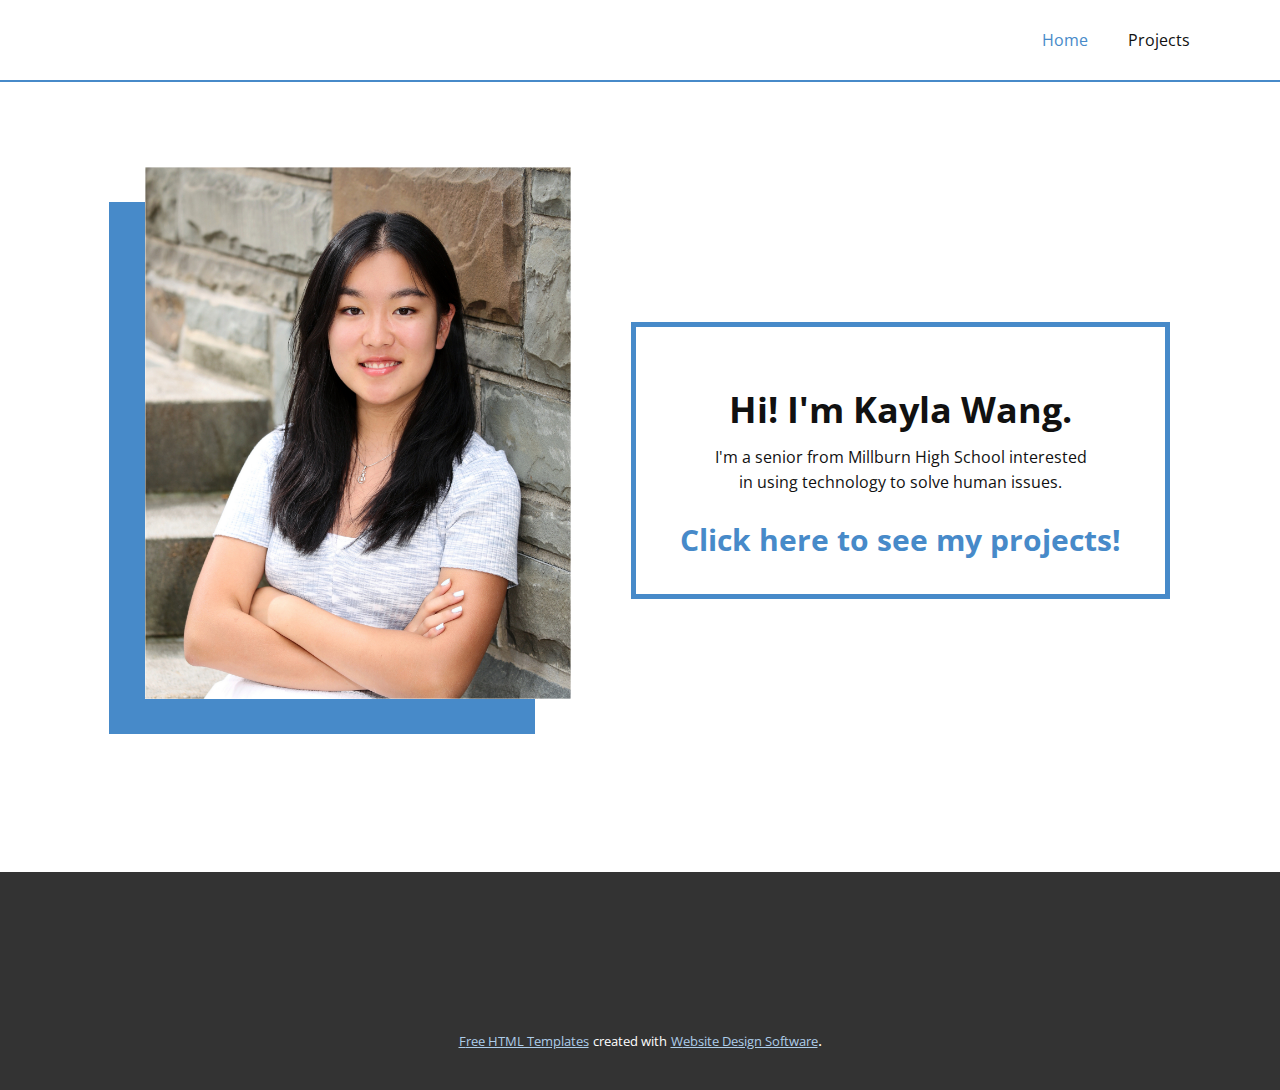
==== commit 2d532303: "updated homepage" ====
--- a/Home.html
+++ b/Home.html
@@ -53,7 +53,7 @@
     <section class="u-clearfix u-section-1" id="sec-a7f8">
       <div class="u-clearfix u-sheet u-valign-middle-sm u-sheet-1">
         <div class="u-border-5 u-border-palette-1-base u-container-style u-group u-group-1">
-          <div class="u-container-layout u-container-layout-1">
+          <div class="u-container-layout u-valign-bottom u-container-layout-1">
             <h2 class="u-custom-font u-font-open-sans u-text u-text-default u-text-1">Hi! I'm Kayla Wang.</h2>
             <p class="u-align-center u-text u-text-2">I'm a senior from Millburn High School interested in using technology to solve human issues.<br>
             </p>
--- a/Home.css
+++ b/Home.css
@@ -4,33 +4,31 @@
 
 .u-section-1 .u-group-1 {
   width: 539px;
-  min-height: 248px;
+  min-height: 277px;
   height: auto;
   margin: 240px 40px 0 auto;
 }
 
 .u-section-1 .u-container-layout-1 {
-  padding: 30px;
+  padding: 30px 13px;
 }
 
 .u-section-1 .u-text-1 {
   font-weight: 700;
-  margin: 35px auto 0;
+  margin: 0 auto;
 }
 
 .u-section-1 .u-text-2 {
-  margin: 15px 40px 0;
+  margin: 15px 57px 0;
 }
 
 .u-section-1 .u-text-3 {
-  margin-left: 40px;
-  margin-right: 40px;
-  margin-bottom: 0;
+  margin: 20px 29px 0;
 }
 
 .u-section-1 .u-btn-1 {
   font-weight: 700;
-  font-size: 1.5rem;
+  font-size: 1.875rem;
   transition-duration: 0.5s;
   padding: 0;
 }
@@ -101,6 +99,8 @@
   }
 
   .u-section-1 .u-container-layout-1 {
+    padding-left: 30px;
+    padding-right: 30px;
     padding-bottom: 75px;
   }
 
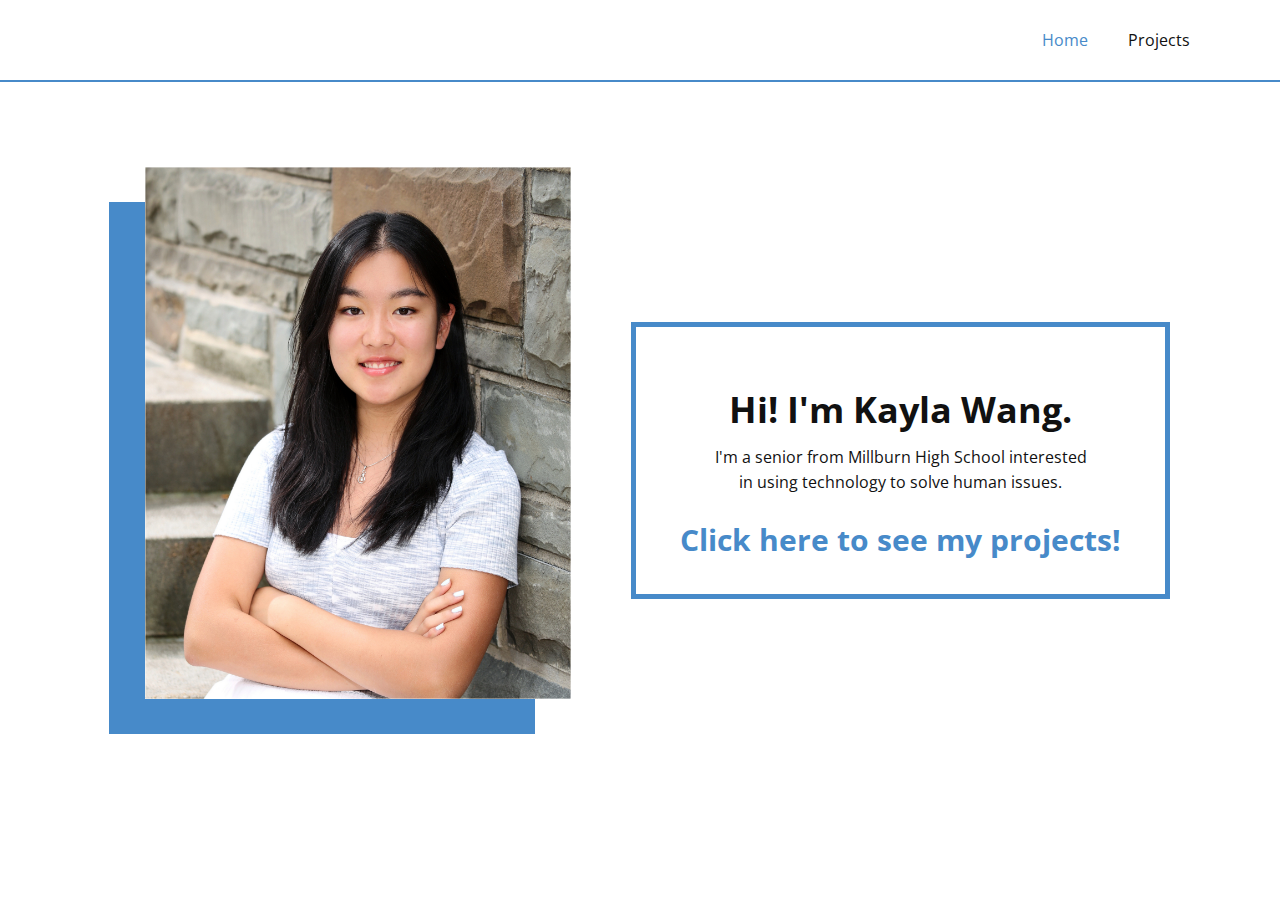
==== commit ceecb48b: "updated homepage" ====
--- a/Home.html
+++ b/Home.html
@@ -65,21 +65,5 @@
         <div class="u-align-left u-left-0 u-palette-1-base u-shape u-shape-1"></div>
         <img class="u-align-left u-image u-image-1" data-image-width="1536" data-image-height="1920" src="images/1365-YB_0054514_13256_0701-MPSI-LBOX-HITRAD-WOP.jpg">
       </div>
-      
-    </section>
-    
-    
-    <footer class="u-align-center u-clearfix u-footer u-grey-80 u-footer" id="sec-69a9"><div class="u-align-left u-clearfix u-sheet u-sheet-1"></div></footer>
-    <section class="u-backlink u-clearfix u-grey-80">
-      <a class="u-link" href="https://nicepage.com/html-templates" target="_blank">
-        <span>Free HTML Templates</span>
-      </a>
-      <p class="u-text">
-        <span>created with</span>
-      </p>
-      <a class="u-link" href="" target="_blank">
-        <span>Website Design Software</span>
-      </a>. 
-    </section>
   
 </body></html>